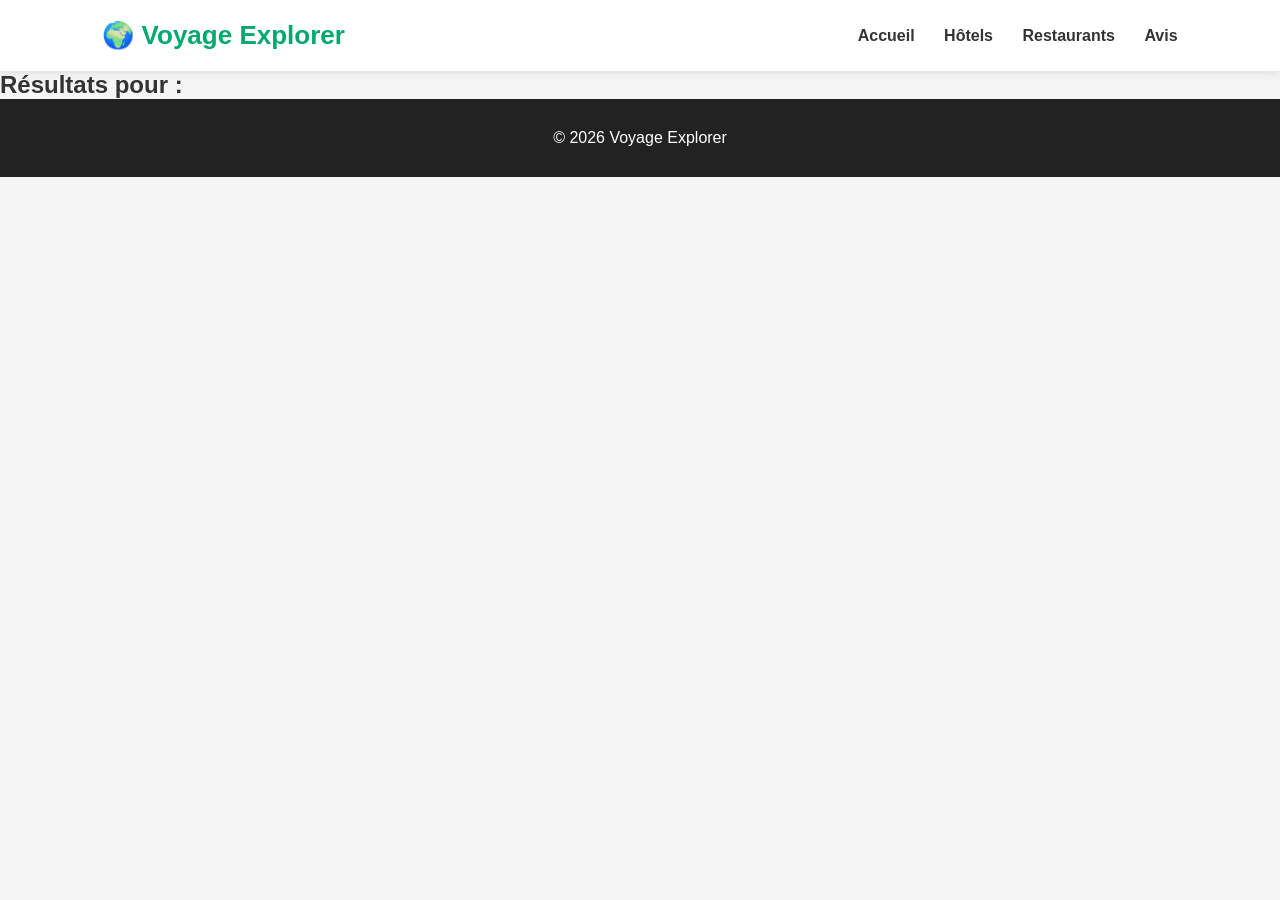
==== index.html @ 14792993 "Update index.html" ====
<!DOCTYPE html>
<html lang="fr">

<head>

<meta charset="UTF-8">

<meta name="viewport" content="width=device-width, initial-scale=1.0">

<title>Résultats de recherche - Voyage Explorer</title>

<link rel="stylesheet" href="style.css">

</head>


<body>


<header>

<div class="logo">
🌍 Voyage Explorer
</div>


<nav>

<a href="index.html">Accueil</a>
<a href="#">Hôtels</a>
<a href="#">Restaurants</a>
<a href="#">Avis</a>

</nav>


</header>


<section class="results">


<h1>
Résultats pour :
<span id="villeRecherche"></span>
</h1>



<div id="listeResultats"></div>



</section>

<footer>

<p>
© 2026 Voyage Explorer
</p>

</footer>

<script>


// Récupération de la recherche


let parametre = new URLSearchParams(window.location.search);


let recherche = parametre.get("destination");



if(recherche){

function rechercherDestination(event){

event.preventDefault();

let destination = document
.getElementById("destinationSearch")
.value
.toLowerCase()
.trim();


window.location.href =
"resultats.html?destination=" + destination;

}

// Base des destinations disponibles


let destinations = [


{
nom:"Paris",
pays:"France 🇫🇷",
image:"https://picsum.photos/500/300?paris",
description:"Tour Eiffel, Louvre, Montmartre et gastronomie française.",
page:"paris.html"
},



{
nom:"Rome",
pays:"Italie 🇮🇹",
image:"https://picsum.photos/500/300?rome",
description:"Colisée, Vatican et histoire antique.",
page:"rome.html"
},



{
nom:"Londres",
pays:"Royaume-Uni 🇬🇧",
image:"https://picsum.photos/500/300?london",
description:"Big Ben, musées et quartiers historiques.",
page:"londres.html"
},



{
nom:"Tokyo",
pays:"Japon 🇯🇵",
image:"https://picsum.photos/500/300?tokyo",
description:"Tradition japonaise et modernité.",
page:"tokyo.html"
},



{
nom:"Bretagne",
pays:"France 🇫🇷",
image:"https://picsum.photos/500/300?bretagne",
description:"Océan, villages et paysages sauvages.",
page:"bretagne.html"
}


];


let zone = document.getElementById("listeResultats");


let trouve = false;

destinations.forEach(function(destination){

if(destination.nom.toLowerCase().includes(recherche)){


trouve=true;

zone.innerHTML += `

<a class="result-card" href="${destination.page}">

<img src="${destination.image}" alt="${destination.nom}">


<div>

<h2>
${destination.nom}
</h2>


<p>
${destination.pays}
</p>


<p>
${destination.description}
</p>


<button>
Voir la destination
</button>


</div>


</a>


`;



}


});

if(!trouve){


zone.innerHTML = `


<div class="no-result">


<h2>
Aucune destination trouvée
</h2>


<p>
Essayez Paris, Rome, Londres, Tokyo ou Bretagne.
</p>


</div>


`;


}

</script>

</body>

</html>
---- style.css ----
/* RESET */

*{
    margin:0;
    padding:0;
    box-sizing:border-box;
    font-family:Arial, Helvetica, sans-serif;
}


body{

    background:#f5f5f5;
    color:#333;

}



/* HEADER */

header{

    background:white;
    padding:20px 8%;

    display:flex;
    justify-content:space-between;
    align-items:center;

    box-shadow:0 2px 8px #ddd;

}


.logo{

    font-size:26px;
    font-weight:bold;
    color:#00aa6c;

}



nav a{

    text-decoration:none;
    color:#333;

    margin-left:25px;

    font-weight:bold;

}


nav a:hover{

    color:#00aa6c;

}




/* HERO */

.hero{

    height:400px;

    background:
    linear-gradient(
        rgba(0,0,0,0.45),
        rgba(0,0,0,0.45)
    ),
    url("https://picsum.photos/1600/700?travel");


    background-size:cover;
    background-position:center;


    display:flex;
    flex-direction:column;
    justify-content:center;
    align-items:center;


    color:white;
    text-align:center;

}



.hero h1{

    font-size:45px;

    margin-bottom:30px;

}




.search-box{

    background:white;

    padding:20px;

    border-radius:15px;

    display:flex;

    gap:10px;

}



.search-box input{

    padding:15px;

    border:1px solid #ccc;

    border-radius:8px;

}



button{

    background:#00aa6c;

    color:white;

    border:none;

    padding:15px 25px;

    border-radius:25px;

    cursor:pointer;

    font-weight:bold;

}



button:hover{

    background:#008f59;

}





/* DESTINATIONS */


.destination,
.hotels,
.reviews{

    padding:50px 8%;

}



h2{

    margin-bottom:30px;

    font-size:30px;

}




.cards{

    display:flex;

    gap:25px;

}



/* CARTES CLIQUABLES */


.card{

    background:white;

    width:33%;

    border-radius:15px;

    overflow:hidden;

    box-shadow:0 3px 12px #ddd;


    text-decoration:none;

    color:#333;

    display:block;

    cursor:pointer;


    transition:0.3s;

}



.card:hover{

    transform:translateY(-5px);

    box-shadow:0 8px 20px #ccc;

}



.card img{

    width:100%;

    height:220px;

    object-fit:cover;

}



.card h3{

    padding:15px 20px 5px;

    font-size:24px;

}



.card p{

    padding:5px 20px 15px;

}



.stars{

    color:#00aa6c;

    font-size:20px;

}





/* HOTELS */


.hotel{

    background:white;

    display:flex;

    gap:25px;

    padding:20px;

    margin-bottom:25px;


    border-radius:15px;

    box-shadow:0 3px 10px #ddd;

}



.hotel img{

    width:300px;

    height:200px;

    object-fit:cover;

    border-radius:10px;

}



.hotel h3{

    font-size:25px;

    margin-bottom:10px;

}



.rating{

    color:#00aa6c;

    font-weight:bold;

}



.price{

    font-size:20px;

    font-weight:bold;

    margin:15px 0;

}





/* AVIS */


.review{

    background:white;

    padding:25px;

    margin-bottom:15px;

    border-radius:15px;

    box-shadow:0 3px 10px #ddd;

}



.review h3{

    margin-bottom:10px;

}




/* FOOTER */


footer{

    background:#222;

    color:white;

    text-align:center;

    padding:30px;

}





/* RESPONSIVE MOBILE */


@media(max-width:900px){


header{

    flex-direction:column;

    gap:20px;

}


nav a{

    margin:10px;

}



.hero h1{

    font-size:32px;

}



.search-box{

    flex-direction:column;

    width:90%;

}



.cards{

    flex-direction:column;

}



.card{

    width:100%;

}



.hotel{

    flex-direction:column;

}



.hotel img{

    width:100%;

}
.results{

padding:50px 8%;

}



.result-card{

display:flex;

gap:25px;

background:white;

padding:20px;

margin:20px 0;

border-radius:15px;

text-decoration:none;

color:#333;

box-shadow:0 3px 10px #ddd;

}



.result-card img{

width:300px;

height:200px;

object-fit:cover;

border-radius:10px;

}



.result-card button{

background:#00aa6c;

color:white;

border:0;

padding:12px 25px;

border-radius:20px;

}



.no-result{

background:white;

padding:40px;

border-radius:15px;

text-align:center;

}



@media(max-width:700px){

.result-card{

flex-direction:column;

}


.result-card img{

width:100%;

}

}



}
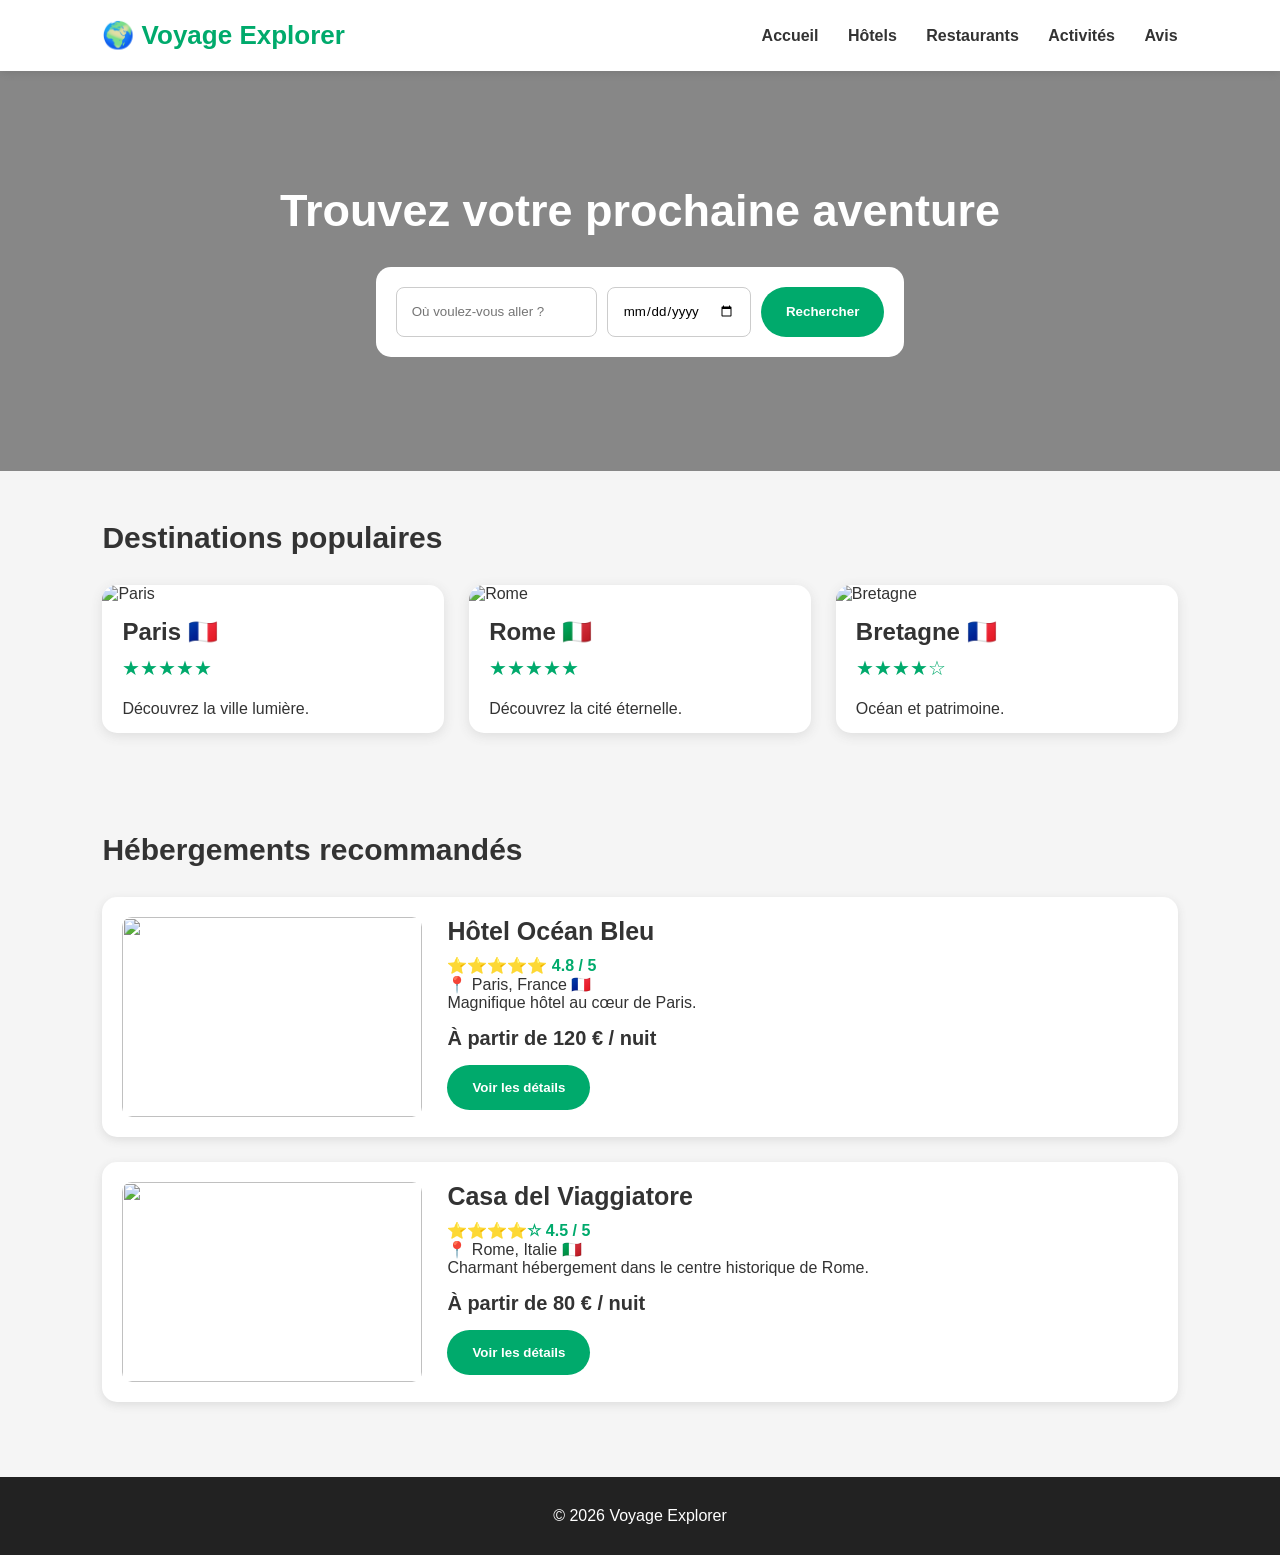
==== commit 1675db5e: "Update index.html" ====
--- a/index.html
+++ b/index.html
@@ -7,7 +7,7 @@
 
 <meta name="viewport" content="width=device-width, initial-scale=1.0">
 
-<title>Résultats de recherche - Voyage Explorer</title>
+<title>Voyage Explorer</title>
 
 <link rel="stylesheet" href="style.css">
 
@@ -29,30 +29,258 @@
 <a href="index.html">Accueil</a>
 <a href="#">Hôtels</a>
 <a href="#">Restaurants</a>
+<a href="#">Activités</a>
 <a href="#">Avis</a>
 
 </nav>
 
-
 </header>
 
 
-<section class="results">
+
+
+
+<section class="hero">
 
 
 <h1>
-Résultats pour :
-<span id="villeRecherche"></span>
+Trouvez votre prochaine aventure
 </h1>
 
 
 
-<div id="listeResultats"></div>
-
+
+<form class="search-box" onsubmit="rechercherDestination(event)">
+
+
+<input 
+type="text"
+id="destinationSearch"
+placeholder="Où voulez-vous aller ?"
+required>
+
+
+<input type="date">
+
+
+<button type="submit">
+Rechercher
+</button>
+
+
+</form>
 
 
 </section>
 
+
+
+
+
+
+
+<section class="destination">
+
+
+<h2>
+Destinations populaires
+</h2>
+
+
+
+<div class="cards">
+
+
+
+<a href="paris.html" class="card">
+
+<img src="https://picsum.photos/400/250?random=1" alt="Paris">
+
+<h3>
+Paris 🇫🇷
+</h3>
+
+<p class="stars">
+★★★★★
+</p>
+
+<p>
+Découvrez la ville lumière.
+</p>
+
+</a>
+
+
+
+
+
+<a href="rome.html" class="card">
+
+<img src="https://picsum.photos/400/250?random=2" alt="Rome">
+
+<h3>
+Rome 🇮🇹
+</h3>
+
+<p class="stars">
+★★★★★
+</p>
+
+<p>
+Découvrez la cité éternelle.
+</p>
+
+</a>
+
+
+
+
+
+<div class="card">
+
+<img src="https://picsum.photos/400/250?random=3" alt="Bretagne">
+
+<h3>
+Bretagne 🇫🇷
+</h3>
+
+<p class="stars">
+★★★★☆
+</p>
+
+<p>
+Océan et patrimoine.
+</p>
+
+</div>
+
+
+
+</div>
+
+
+</section>
+
+
+
+
+
+
+
+
+<section class="hotels">
+
+
+<h2>
+Hébergements recommandés
+</h2>
+
+
+
+
+<div class="hotel">
+
+
+<img src="https://picsum.photos/300/200?random=4">
+
+
+<div>
+
+
+<h3>
+Hôtel Océan Bleu
+</h3>
+
+
+<p class="rating">
+⭐⭐⭐⭐⭐ 4.8 / 5
+</p>
+
+
+<p>
+📍 Paris, France 🇫🇷
+</p>
+
+
+<p>
+Magnifique hôtel au cœur de Paris.
+</p>
+
+
+<p class="price">
+À partir de 120 € / nuit
+</p>
+
+
+<button>
+Voir les détails
+</button>
+
+
+</div>
+
+
+</div>
+
+
+
+
+
+
+<div class="hotel">
+
+
+<img src="https://picsum.photos/300/200?random=5">
+
+
+<div>
+
+
+<h3>
+Casa del Viaggiatore
+</h3>
+
+
+<p class="rating">
+⭐⭐⭐⭐☆ 4.5 / 5
+</p>
+
+
+<p>
+📍 Rome, Italie 🇮🇹
+</p>
+
+
+<p>
+Charmant hébergement dans le centre historique de Rome.
+</p>
+
+
+<p class="price">
+À partir de 80 € / nuit
+</p>
+
+
+<button>
+Voir les détails
+</button>
+
+
+</div>
+
+
+</div>
+
+
+
+</section>
+
+
+
+
+
+
+
 <footer>
 
 <p>
@@ -61,24 +289,23 @@
 
 </footer>
 
+
+
+
+
+
+
+
+
 <script>
 
 
-// Récupération de la recherche
-
-
-let parametre = new URLSearchParams(window.location.search);
-
-
-let recherche = parametre.get("destination");
-
-
-
-if(recherche){
-
 function rechercherDestination(event){
 
+
 event.preventDefault();
+
+
 
 let destination = document
 .getElementById("destinationSearch")
@@ -87,154 +314,31 @@
 .trim();
 
 
-window.location.href =
-"resultats.html?destination=" + destination;
+
+// Transformation du texte en nom de fichier HTML
+
+destination = destination
+.normalize("NFD")
+.replace(/[\u0300-\u036f]/g, "")
+.replace(/\s+/g, "-");
+
+
+
+// Ouverture automatique de la page
+
+window.location.href = destination + ".html";
 
 }
 
-// Base des destinations disponibles
-
-
-let destinations = [
-
-
-{
-nom:"Paris",
-pays:"France 🇫🇷",
-image:"https://picsum.photos/500/300?paris",
-description:"Tour Eiffel, Louvre, Montmartre et gastronomie française.",
-page:"paris.html"
-},
-
-
-
-{
-nom:"Rome",
-pays:"Italie 🇮🇹",
-image:"https://picsum.photos/500/300?rome",
-description:"Colisée, Vatican et histoire antique.",
-page:"rome.html"
-},
-
-
-
-{
-nom:"Londres",
-pays:"Royaume-Uni 🇬🇧",
-image:"https://picsum.photos/500/300?london",
-description:"Big Ben, musées et quartiers historiques.",
-page:"londres.html"
-},
-
-
-
-{
-nom:"Tokyo",
-pays:"Japon 🇯🇵",
-image:"https://picsum.photos/500/300?tokyo",
-description:"Tradition japonaise et modernité.",
-page:"tokyo.html"
-},
-
-
-
-{
-nom:"Bretagne",
-pays:"France 🇫🇷",
-image:"https://picsum.photos/500/300?bretagne",
-description:"Océan, villages et paysages sauvages.",
-page:"bretagne.html"
-}
-
-
-];
-
-
-let zone = document.getElementById("listeResultats");
-
-
-let trouve = false;
-
-destinations.forEach(function(destination){
-
-if(destination.nom.toLowerCase().includes(recherche)){
-
-
-trouve=true;
-
-zone.innerHTML += `
-
-<a class="result-card" href="${destination.page}">
-
-<img src="${destination.image}" alt="${destination.nom}">
-
-
-<div>
-
-<h2>
-${destination.nom}
-</h2>
-
-
-<p>
-${destination.pays}
-</p>
-
-
-<p>
-${destination.description}
-</p>
-
-
-<button>
-Voir la destination
-</button>
-
-
-</div>
-
-
-</a>
-
-
-`;
-
-
-
-}
-
-
-});
-
-if(!trouve){
-
-
-zone.innerHTML = `
-
-
-<div class="no-result">
-
-
-<h2>
-Aucune destination trouvée
-</h2>
-
-
-<p>
-Essayez Paris, Rome, Londres, Tokyo ou Bretagne.
-</p>
-
-
-</div>
-
-
-`;
-
-
-}
+
 
 </script>
 
+
+
+
+
+
 </body>
 
 </html>
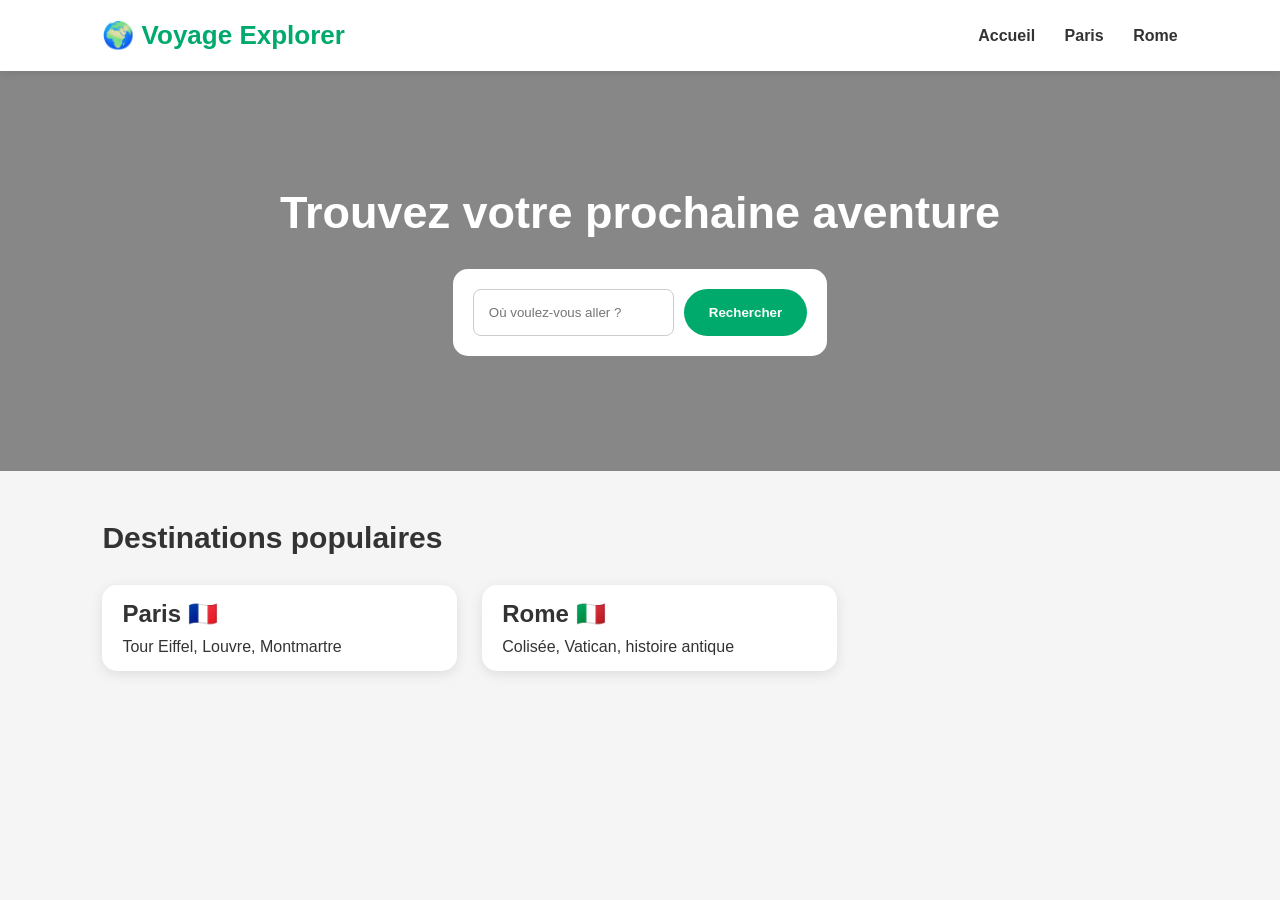
==== commit 96a41687: "Update index.html" ====
--- a/index.html
+++ b/index.html
@@ -26,11 +26,17 @@
 
 <nav>
 
-<a href="index.html">Accueil</a>
-<a href="#">Hôtels</a>
-<a href="#">Restaurants</a>
-<a href="#">Activités</a>
-<a href="#">Avis</a>
+<a href="index.html">
+Accueil
+</a>
+
+<a href="paris.html">
+Paris
+</a>
+
+<a href="rome.html">
+Rome
+</a>
 
 </nav>
 
@@ -49,7 +55,6 @@
 
 
 
-
 <form class="search-box" onsubmit="rechercherDestination(event)">
 
 
@@ -60,12 +65,11 @@
 required>
 
 
-<input type="date">
-
 
 <button type="submit">
 Rechercher
 </button>
+
 
 
 </form>
@@ -90,253 +94,35 @@
 
 <div class="cards">
 
-
-
 <a href="paris.html" class="card">
-
-<img src="https://picsum.photos/400/250?random=1" alt="Paris">
 
 <h3>
 Paris 🇫🇷
 </h3>
 
-<p class="stars">
-★★★★★
-</p>
-
 <p>
-Découvrez la ville lumière.
+Tour Eiffel, Louvre, Montmartre
 </p>
 
 </a>
 
-
-
-
-
 <a href="rome.html" class="card">
-
-<img src="https://picsum.photos/400/250?random=2" alt="Rome">
 
 <h3>
 Rome 🇮🇹
 </h3>
 
-<p class="stars">
-★★★★★
-</p>
-
 <p>
-Découvrez la cité éternelle.
+Colisée, Vatican, histoire antique
 </p>
 
 </a>
 
-
-
-
-
-<div class="card">
-
-<img src="https://picsum.photos/400/250?random=3" alt="Bretagne">
-
-<h3>
-Bretagne 🇫🇷
-</h3>
-
-<p class="stars">
-★★★★☆
-</p>
-
-<p>
-Océan et patrimoine.
-</p>
-
 </div>
-
-
-
-</div>
-
 
 </section>
 
-
-
-
-
-
-
-
-<section class="hotels">
-
-
-<h2>
-Hébergements recommandés
-</h2>
-
-
-
-
-<div class="hotel">
-
-
-<img src="https://picsum.photos/300/200?random=4">
-
-
-<div>
-
-
-<h3>
-Hôtel Océan Bleu
-</h3>
-
-
-<p class="rating">
-⭐⭐⭐⭐⭐ 4.8 / 5
-</p>
-
-
-<p>
-📍 Paris, France 🇫🇷
-</p>
-
-
-<p>
-Magnifique hôtel au cœur de Paris.
-</p>
-
-
-<p class="price">
-À partir de 120 € / nuit
-</p>
-
-
-<button>
-Voir les détails
-</button>
-
-
-</div>
-
-
-</div>
-
-
-
-
-
-
-<div class="hotel">
-
-
-<img src="https://picsum.photos/300/200?random=5">
-
-
-<div>
-
-
-<h3>
-Casa del Viaggiatore
-</h3>
-
-
-<p class="rating">
-⭐⭐⭐⭐☆ 4.5 / 5
-</p>
-
-
-<p>
-📍 Rome, Italie 🇮🇹
-</p>
-
-
-<p>
-Charmant hébergement dans le centre historique de Rome.
-</p>
-
-
-<p class="price">
-À partir de 80 € / nuit
-</p>
-
-
-<button>
-Voir les détails
-</button>
-
-
-</div>
-
-
-</div>
-
-
-
-</section>
-
-
-
-
-
-
-
-<footer>
-
-<p>
-© 2026 Voyage Explorer
-</p>
-
-</footer>
-
-
-
-
-
-
-
-
-
-<script>
-
-
-function rechercherDestination(event){
-
-
-event.preventDefault();
-
-
-
-let destination = document
-.getElementById("destinationSearch")
-.value
-.toLowerCase()
-.trim();
-
-
-
-// Transformation du texte en nom de fichier HTML
-
-destination = destination
-.normalize("NFD")
-.replace(/[\u0300-\u036f]/g, "")
-.replace(/\s+/g, "-");
-
-
-
-// Ouverture automatique de la page
-
-window.location.href = destination + ".html";
-
-}
-
-
-
-</script>
-
-
-
-
+<script src="script.js"></script>
 
 
 </body>
--- a/style.css
+++ b/style.css
@@ -470,99 +470,7 @@
     width:100%;
 
 }
-.results{
-
-padding:50px 8%;
-
-}
-
-
-
-.result-card{
-
-display:flex;
-
-gap:25px;
-
-background:white;
-
-padding:20px;
-
-margin:20px 0;
-
-border-radius:15px;
-
-text-decoration:none;
-
-color:#333;
-
-box-shadow:0 3px 10px #ddd;
-
-}
-
-
-
-.result-card img{
-
-width:300px;
-
-height:200px;
-
-object-fit:cover;
-
-border-radius:10px;
-
-}
-
-
-
-.result-card button{
-
-background:#00aa6c;
-
-color:white;
-
-border:0;
-
-padding:12px 25px;
-
-border-radius:20px;
-
-}
-
-
-
-.no-result{
-
-background:white;
-
-padding:40px;
-
-border-radius:15px;
-
-text-align:center;
-
-}
-
-
-
-@media(max-width:700px){
-
-.result-card{
-
-flex-direction:column;
-
-}
-
-
-.result-card img{
-
-width:100%;
-
-}
-
-}
-
-
-
-}
+
+
+
+}
